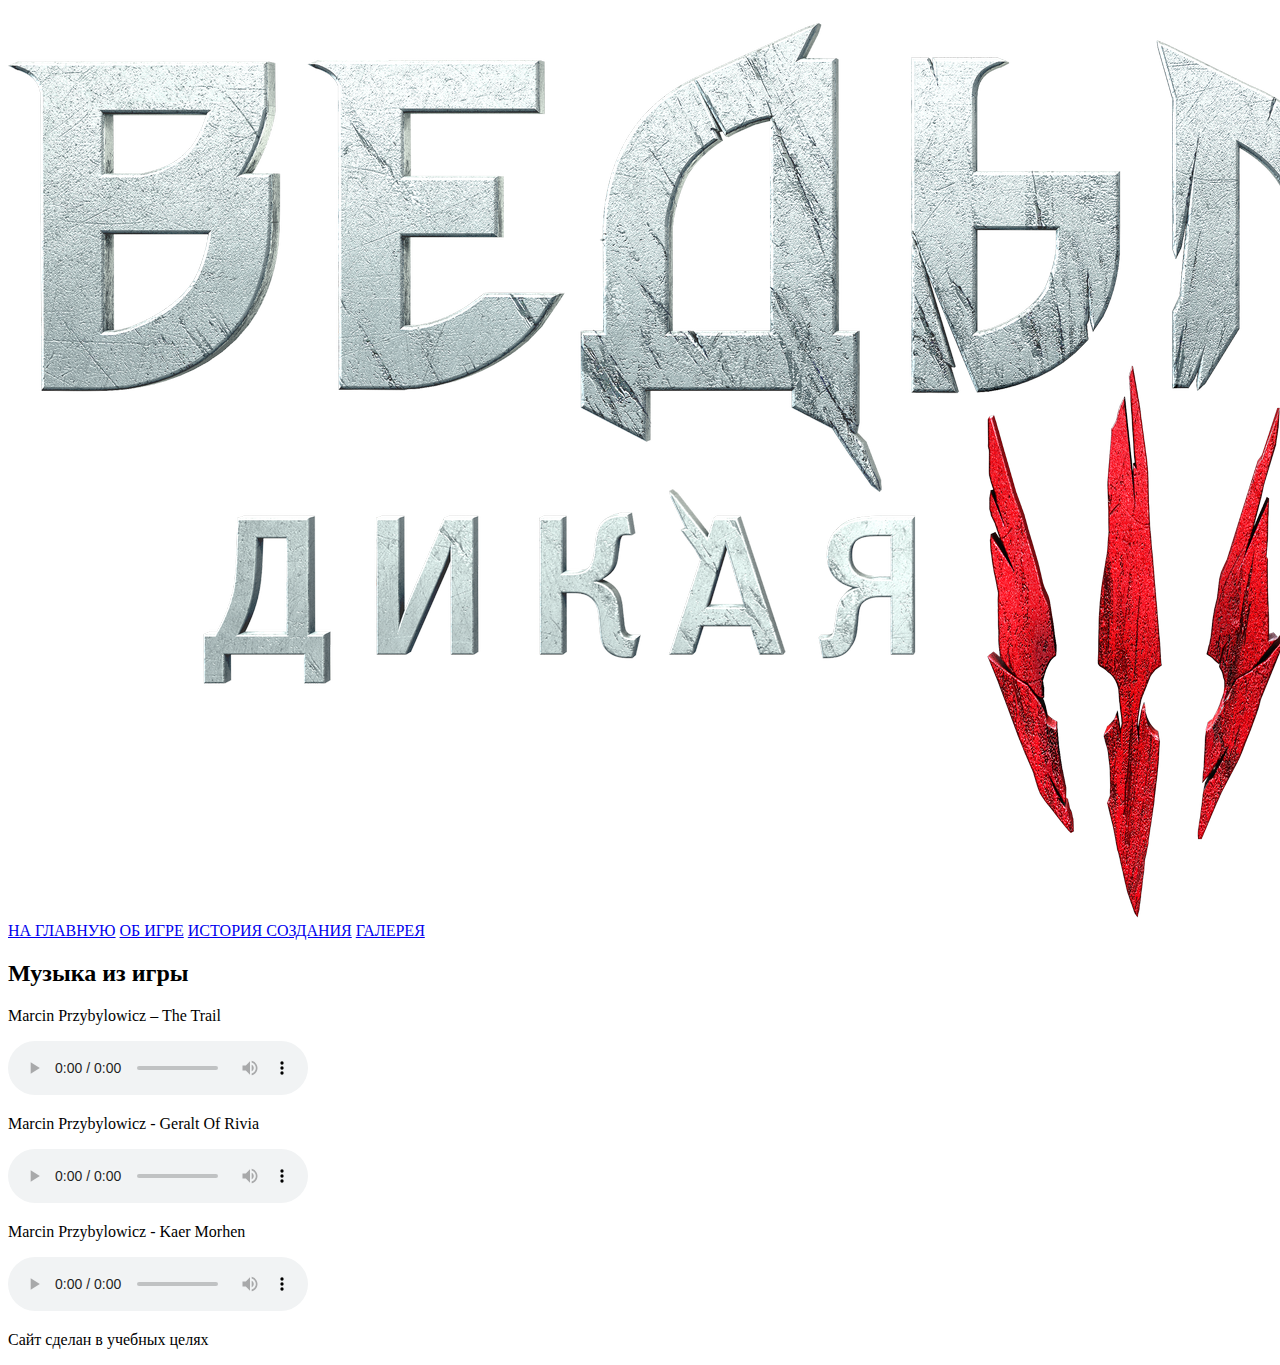
==== html/music.html @ 58d291af "Add files via upload" ====
<!DOCTYPE html>
<html lang="en">
<head>
    <link rel="SHORTCUT ICON" href="../img/icon.jpg" type="image/x-icon">
    <link rel="stylesheet" href="../css/style-music.css">
    <title>Ведьмак 3</title>
</head>
<body>
    <div class="wrapper">
        <header class="header">
            <img class="logo" src="../img/header_img.png" alt="logo">
            <nav class="nav">
                <a class="nav-link" href="index.html">НА ГЛАВНУЮ</a>
                <a class="nav-link" href="music.html">ОБ ИГРЕ</a>
                <a class="nav-link" href="history.html">ИСТОРИЯ СОЗДАНИЯ</a>
                <a class="nav-link" href="gallery.html">ГАЛЕРЕЯ</a>
            </nav>
        </header>
        <main>
            <section class="section-music">
                <h2>Музыка из игры</h2>
                <div class="music-wrapper">
                    <div class="audio-item"> 
                            <p>Marcin Przybylowicz – The Trail</p> 
                        <audio controls> 
                            <source src="../audio/1.mp3" controls="controls"> 
                        </audio> 
                    </div>
                    <div class="audio-item"> 
                        <p>Marcin Przybylowicz - Geralt Of Rivia</p> 
                    <audio controls> 
                        <source src="../audio/2.mp3" controls="controls"> 
                    </audio> 
                </div>
                <div class="audio-item"> 
                    <p>Marcin Przybylowicz - Kaer Morhen</p> 
                <audio controls> 
                    <source src="../audio/3.mp3" controls="controls"> 
                </audio> 
            </div>
                </div>
            </section>
        </main>
        <footer class="footer">
            <p>Сайт сделан в учебных целях</p>
        </footer>
    </div>    
</body>
</html>
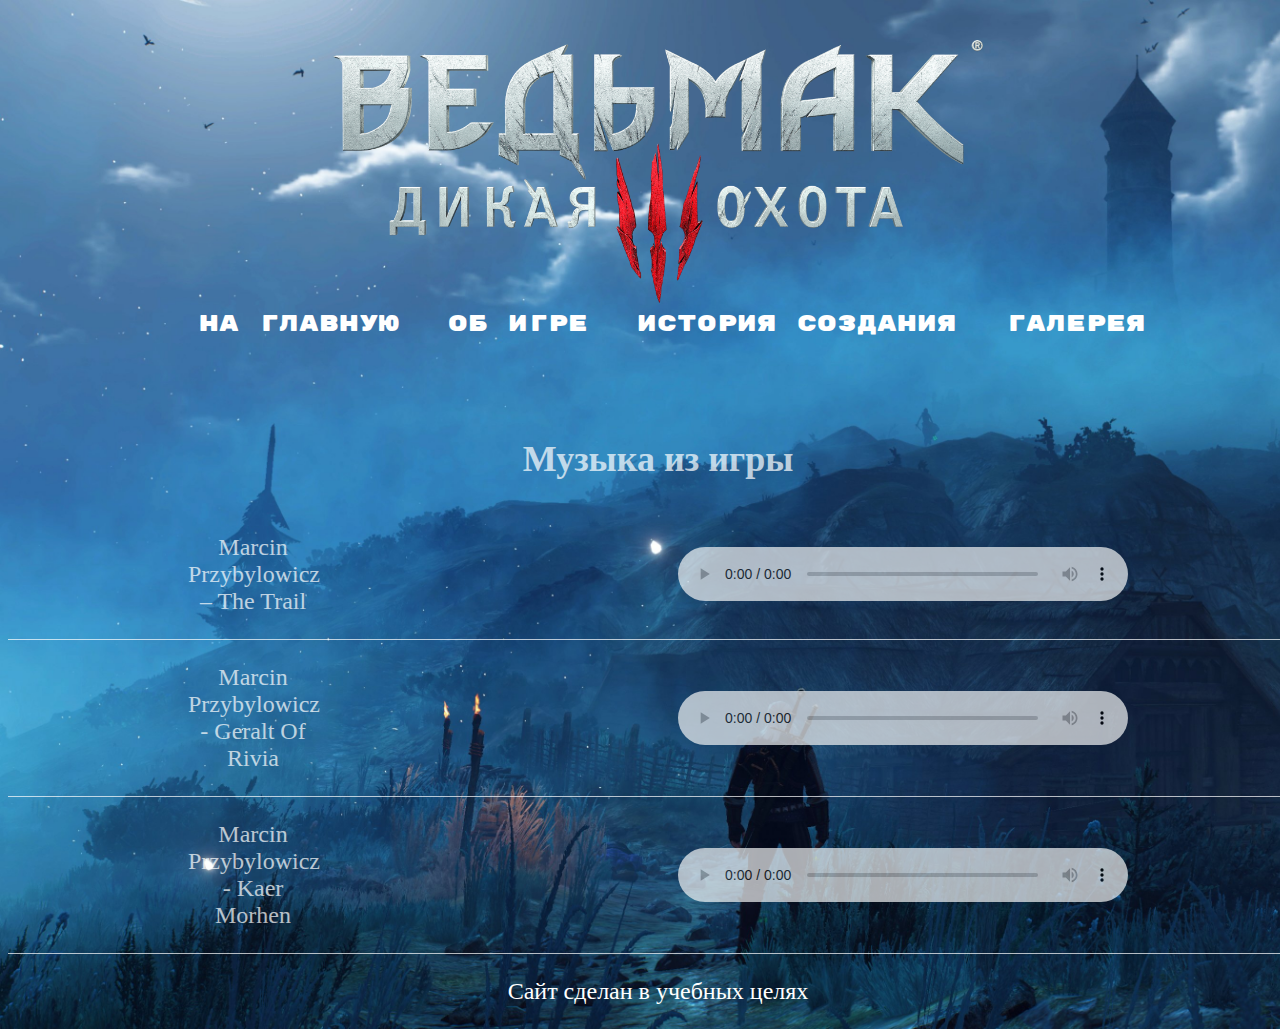
==== commit db0b8f4c: "Update music.html" ====
--- a/html/music.html
+++ b/html/music.html
@@ -10,7 +10,7 @@
         <header class="header">
             <img class="logo" src="../img/header_img.png" alt="logo">
             <nav class="nav">
-                <a class="nav-link" href="index.html">НА ГЛАВНУЮ</a>
+                <a class="nav-link" href="../index.html">НА ГЛАВНУЮ</a>
                 <a class="nav-link" href="music.html">ОБ ИГРЕ</a>
                 <a class="nav-link" href="history.html">ИСТОРИЯ СОЗДАНИЯ</a>
                 <a class="nav-link" href="gallery.html">ГАЛЕРЕЯ</a>
@@ -46,4 +46,4 @@
         </footer>
     </div>    
 </body>
-</html>+</html>
--- a/css/style-music.css
+++ b/css/style-music.css
@@ -0,0 +1,51 @@
+@import url('https://fonts.googleapis.com/css2?family=Orelega+One&family=Rubik+Mono+One&display=swap');
+body{
+    font-size: 24px;
+    background-image: url("../img/musicBack.jpg");
+    background-repeat: no-repeat;
+    background-size: cover;
+    cursor: url('../img/cursor.png'), default;
+}
+.wrapper{
+    width: 1300px;
+    margin: 0 auto;
+}
+.logo{
+    width: 50%;
+}
+.nav-link{
+    text-decoration: none;
+    margin-left: 29px;
+    color: white;
+}
+.nav-link:hover{
+    color: #5a0212;
+}
+.header{
+    font-family: 'Rubik Mono One', sans-serif;
+    font-size: 23px;
+    text-align: center;
+    margin-top: 40px;
+}
+.section-music{
+    text-align: center;
+    color: white;
+    opacity: 0.7;
+    margin-top: 100px;
+}
+.audio-item{
+    display: flex;
+    justify-content: space-around;
+    border-bottom: 1px solid #fff;
+} 
+audio{
+    width: 450px;
+    align-self: center;
+}
+.music-wrapper p{
+    width: 10%;
+}
+footer{
+    color: white;
+    text-align: center;
+}